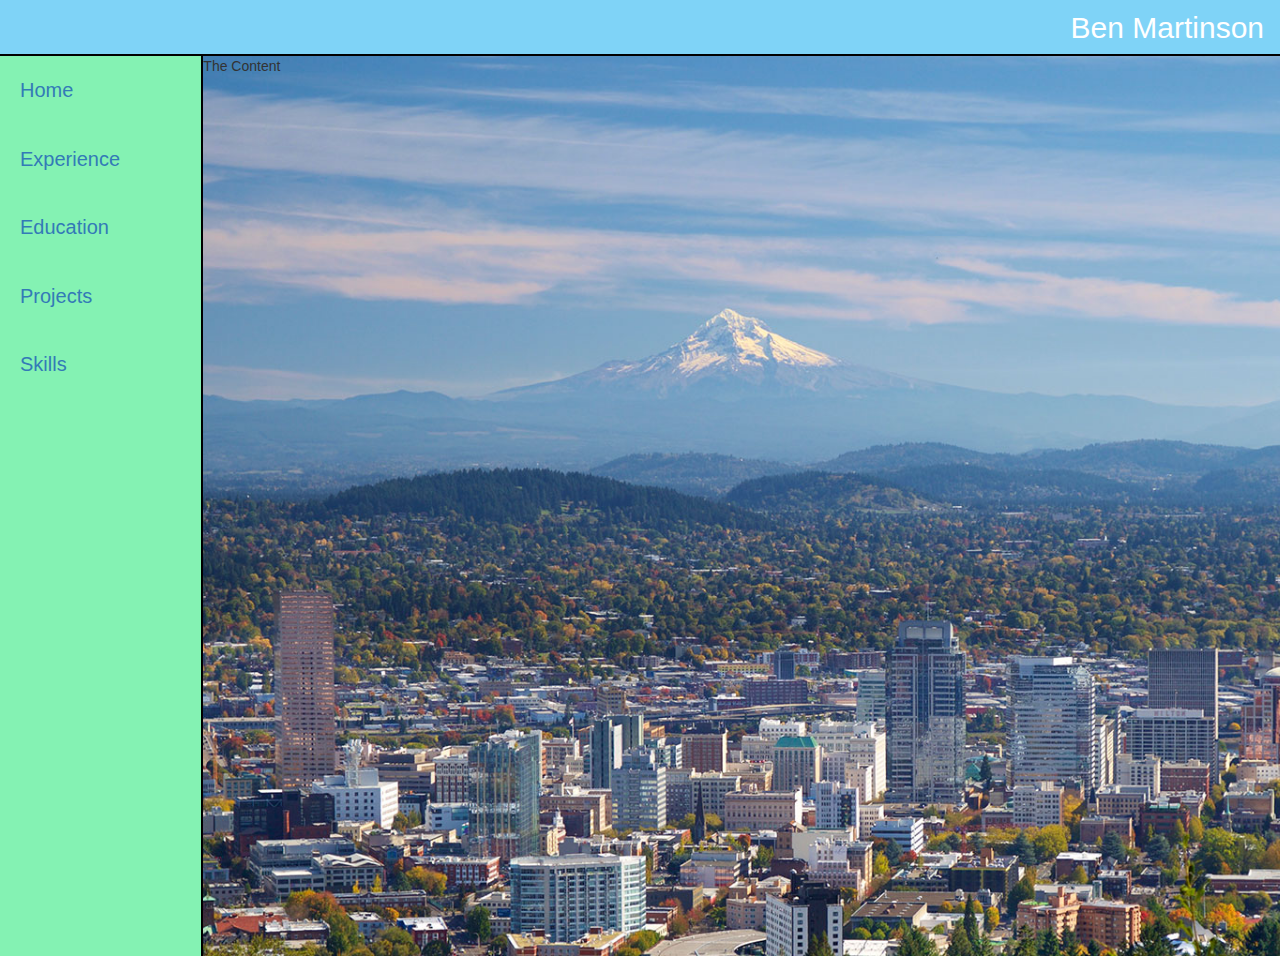
==== index.html @ 93c6b9b3 "Added a background image to the home page;" ====
<html>
  <head>
    <title>Ben Martinson's Portfolio</title>
    <link rel="stylesheet" href="https://maxcdn.bootstrapcdn.com/bootstrap/3.3.7/css/bootstrap.min.css" integrity="sha384-BVYiiSIFeK1dGmJRAkycuHAHRg32OmUcww7on3RYdg4Va+PmSTsz/K68vbdEjh4u" crossorigin="anonymous">
    <link href="css/styles.css" rel="stylesheet" type="text/css" media="all">
  </head>

  <body>
    <div class="container-fluid">
      <div class="row navbar contain-border-bottom mt-0">
        <h2>Ben Martinson</h2>
      </div>
      <div class="row">
        <div class="col-md-2 no-r-marg">
          <div class="sideBar contain-border-right">
              <a href="index.html"> Home </a>
              <a href="experience.html"> Experience </a>
              <a href="education.html"> Education </a>
              <a href="projects.html"> Projects</a>
              <a href="skills.html"> Skills </a>
          </div>
        </div>
        <div class="col-md-10 no-l-marg b-pic">
          <p>The Content</p>
        </div>
      </div>
    </div>

  </body>
</html>
---- css/styles.css ----
h2 {
  text-align: Right;
  margin: 10px;
  margin-right: 30px;
}

.container-fluid {
  padding: 0px;
}

.sideBar {
  background-color: #84f2b3;
  height: 100%;
}

.sideBar a {
  font-size: 20px;
  display: block;
  padding: 20px;
  text-decoration: none;
}

.sideBar a:hover {
  color: #f1f1f1;
}

.navbar{
    color: #FFFFFF;
    background-color: #7fd3f7;
    text-align: right;
}

.contain-border-right {
  border-right: 2px solid black;
}

.contain-border-bottom {
  border-bottom: 2px solid black;
}

.b-pic {
  background: url(../img/portland.jpg) no-repeat;
  float: left;
  margin-right: -15px;
    margin-left: -15px;
    padding-bottom: 62.5%;
    background-position: 50% 50%;
    background-repeat: no-repeat;
    background-size: cover;
    height: 100%;
}

.no-r-marg {
  margin-right: 0px;
  padding-right: 0px;
}

.no-l-marg {
  margin-left: 0px;
  padding-left: 0px;

}

.row {
  margin-bottom: 0px;
}
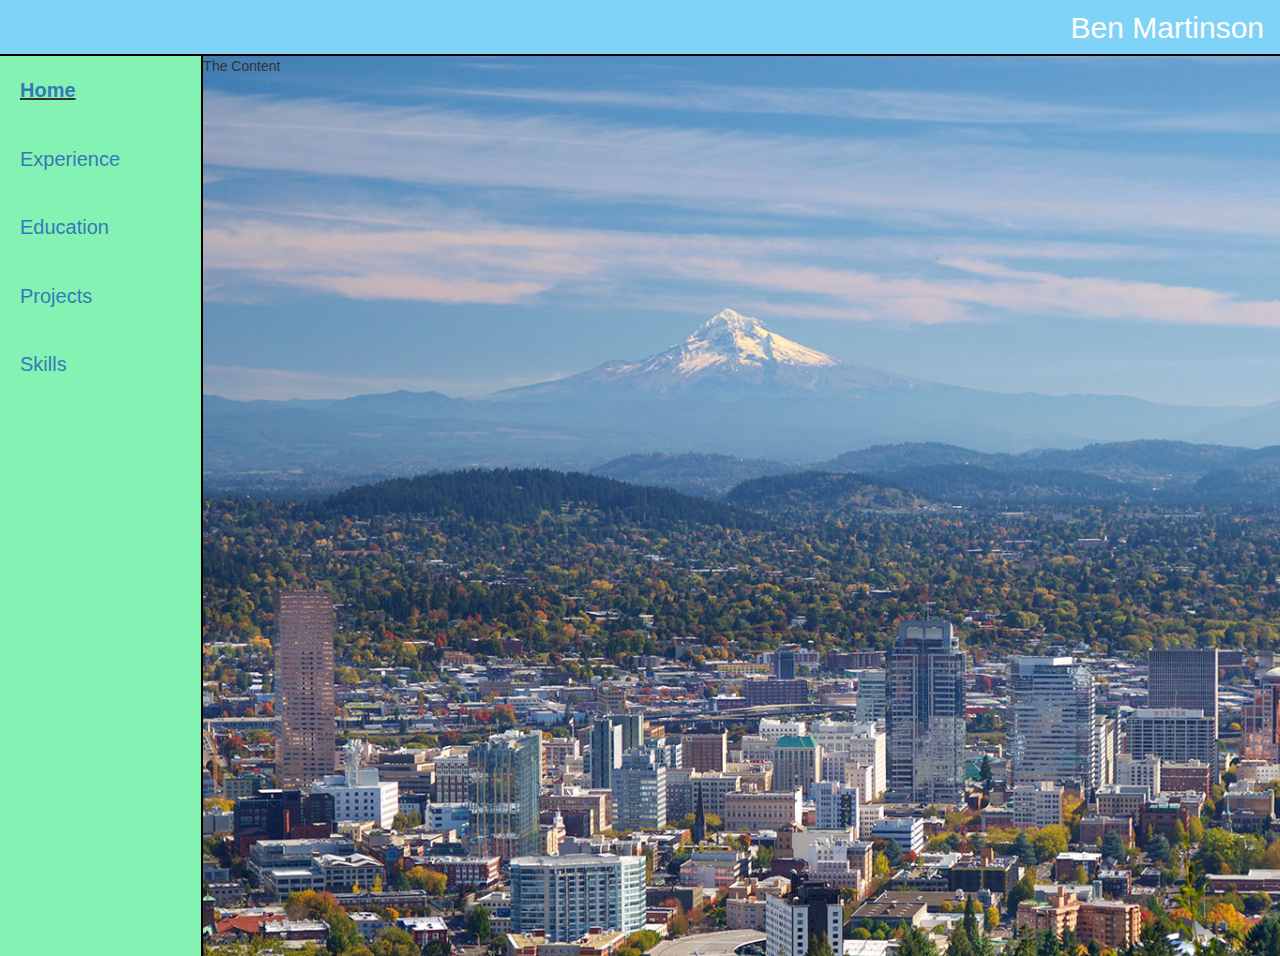
==== commit 94e8e53b: "Links now highlight after clicked, and basic layout is added to the links" ====
--- a/index.html
+++ b/index.html
@@ -13,7 +13,9 @@
       <div class="row">
         <div class="col-md-2 no-r-marg">
           <div class="sideBar contain-border-right">
-              <a href="index.html"> Home </a>
+            <div class="active-link">
+              <a href="projects.html"> <strong>Home</strong> </a>
+            </div>
               <a href="experience.html"> Experience </a>
               <a href="education.html"> Education </a>
               <a href="projects.html"> Projects</a>
--- a/css/styles.css
+++ b/css/styles.css
@@ -2,6 +2,10 @@
   text-align: Right;
   margin: 10px;
   margin-right: 30px;
+}
+
+.active-link {
+  text-decoration: underline;
 }
 
 .container-fluid {
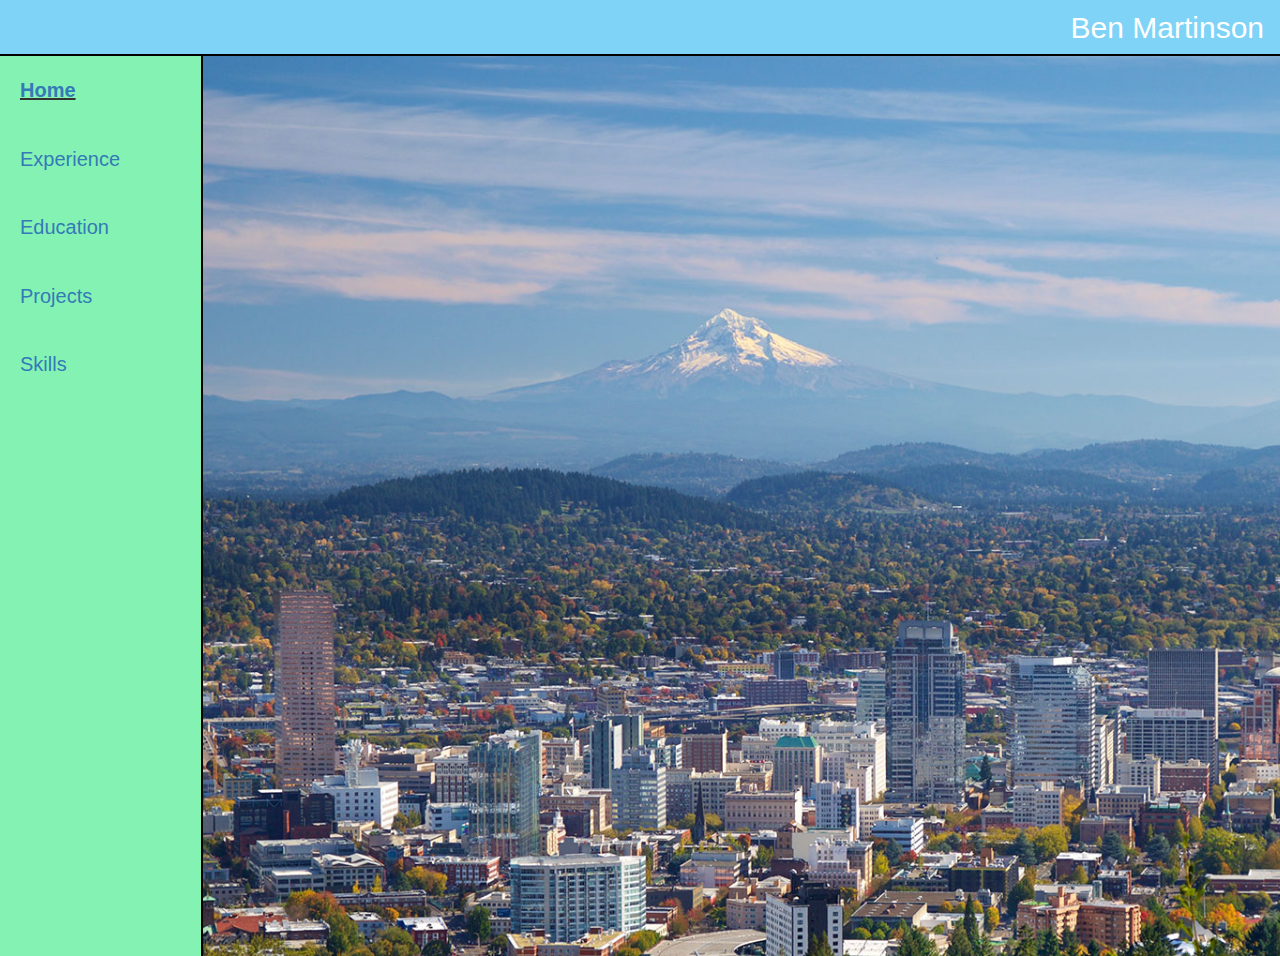
==== commit 48261b17: "Added Education List" ====
--- a/index.html
+++ b/index.html
@@ -8,7 +8,7 @@
   <body>
     <div class="container-fluid">
       <div class="row navbar contain-border-bottom mt-0">
-        <h2>Ben Martinson</h2>
+        <h2 class="title">Ben Martinson</h2>
       </div>
       <div class="row">
         <div class="col-md-2 no-r-marg">
@@ -23,7 +23,7 @@
           </div>
         </div>
         <div class="col-md-10 no-l-marg b-pic">
-          <p>The Content</p>
+          
         </div>
       </div>
     </div>
--- a/css/styles.css
+++ b/css/styles.css
@@ -1,4 +1,4 @@
-h2 {
+h2.title {
   text-align: Right;
   margin: 10px;
   margin-right: 30px;
@@ -28,10 +28,10 @@
   color: #f1f1f1;
 }
 
-.navbar{
-    color: #FFFFFF;
-    background-color: #7fd3f7;
-    text-align: right;
+.navbar {
+  color: #ffffff;
+  background-color: #7fd3f7;
+  text-align: right;
 }
 
 .contain-border-right {
@@ -46,12 +46,12 @@
   background: url(../img/portland.jpg) no-repeat;
   float: left;
   margin-right: -15px;
-    margin-left: -15px;
-    padding-bottom: 62.5%;
-    background-position: 50% 50%;
-    background-repeat: no-repeat;
-    background-size: cover;
-    height: 100%;
+  margin-left: -15px;
+  padding-bottom: 62.5%;
+  background-position: 50% 50%;
+  background-repeat: no-repeat;
+  background-size: cover;
+  height: 100%;
 }
 
 .no-r-marg {
@@ -62,9 +62,16 @@
 .no-l-marg {
   margin-left: 0px;
   padding-left: 0px;
-
 }
 
 .row {
   margin-bottom: 0px;
 }
+
+ul {
+  list-style: none;
+}
+
+.jumbotron {
+  margin-top: 30px;
+}
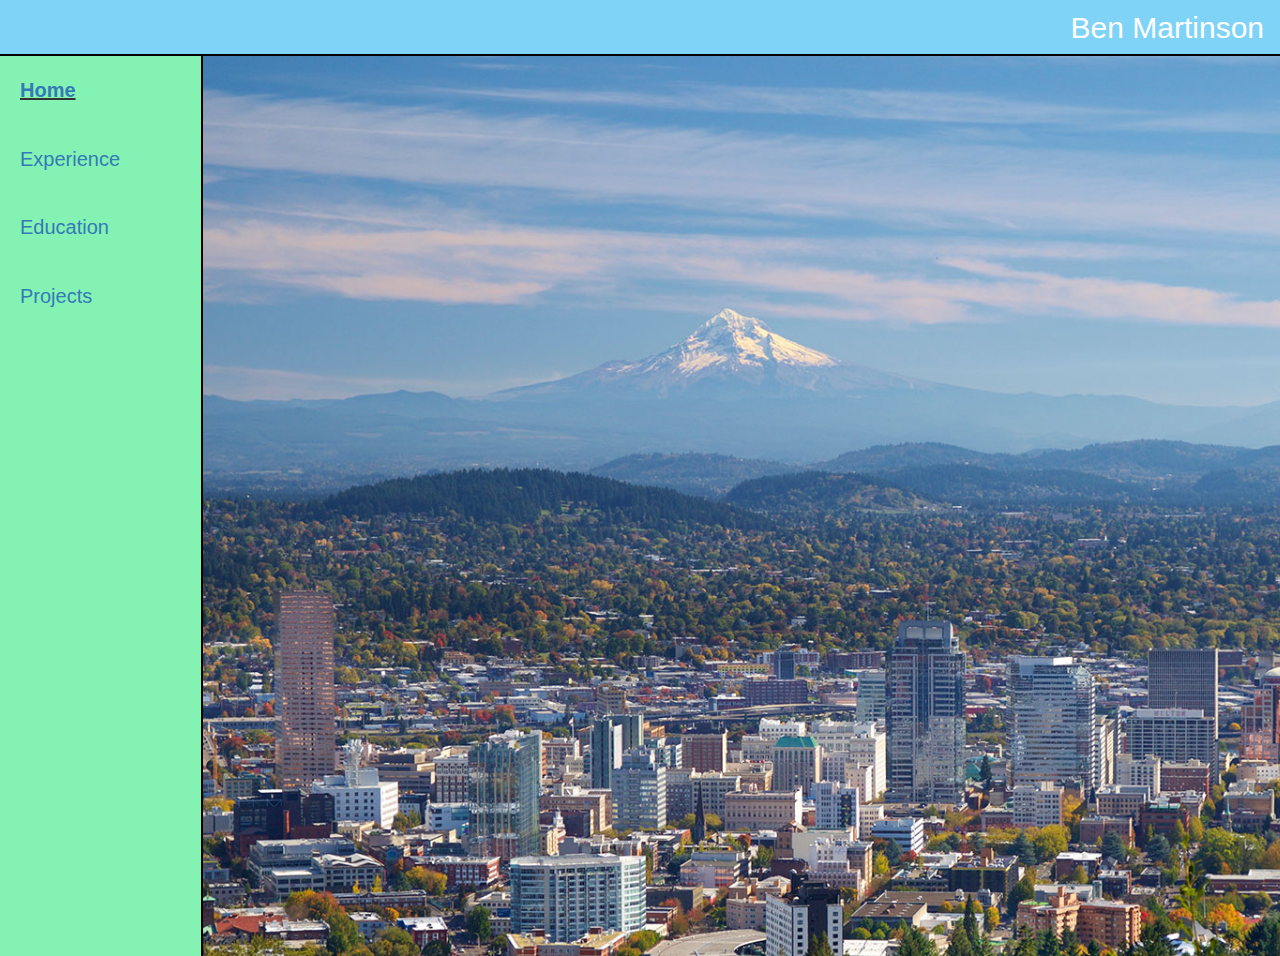
==== commit 492ecabe: "Added a Readme" ====
--- a/index.html
+++ b/index.html
@@ -19,11 +19,10 @@
               <a href="experience.html"> Experience </a>
               <a href="education.html"> Education </a>
               <a href="projects.html"> Projects</a>
-              <a href="skills.html"> Skills </a>
           </div>
         </div>
         <div class="col-md-10 no-l-marg b-pic">
-          
+
         </div>
       </div>
     </div>
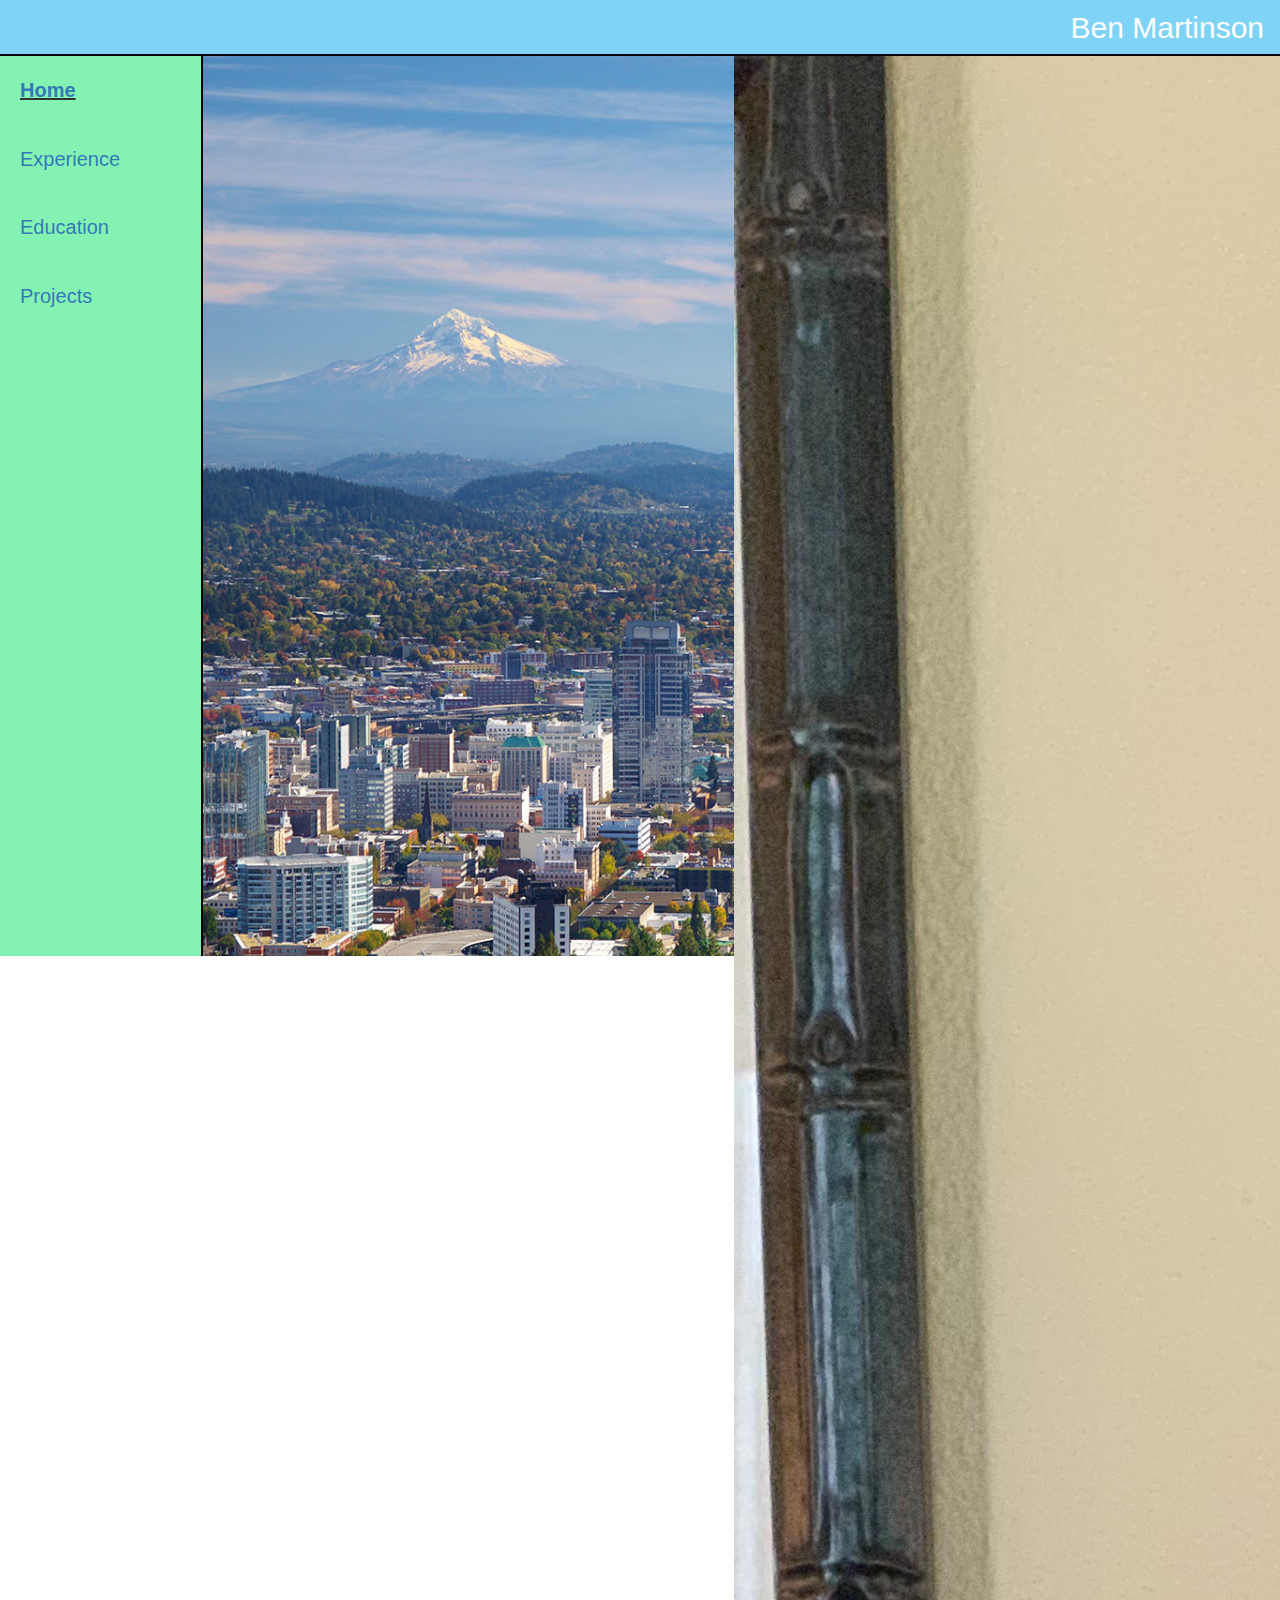
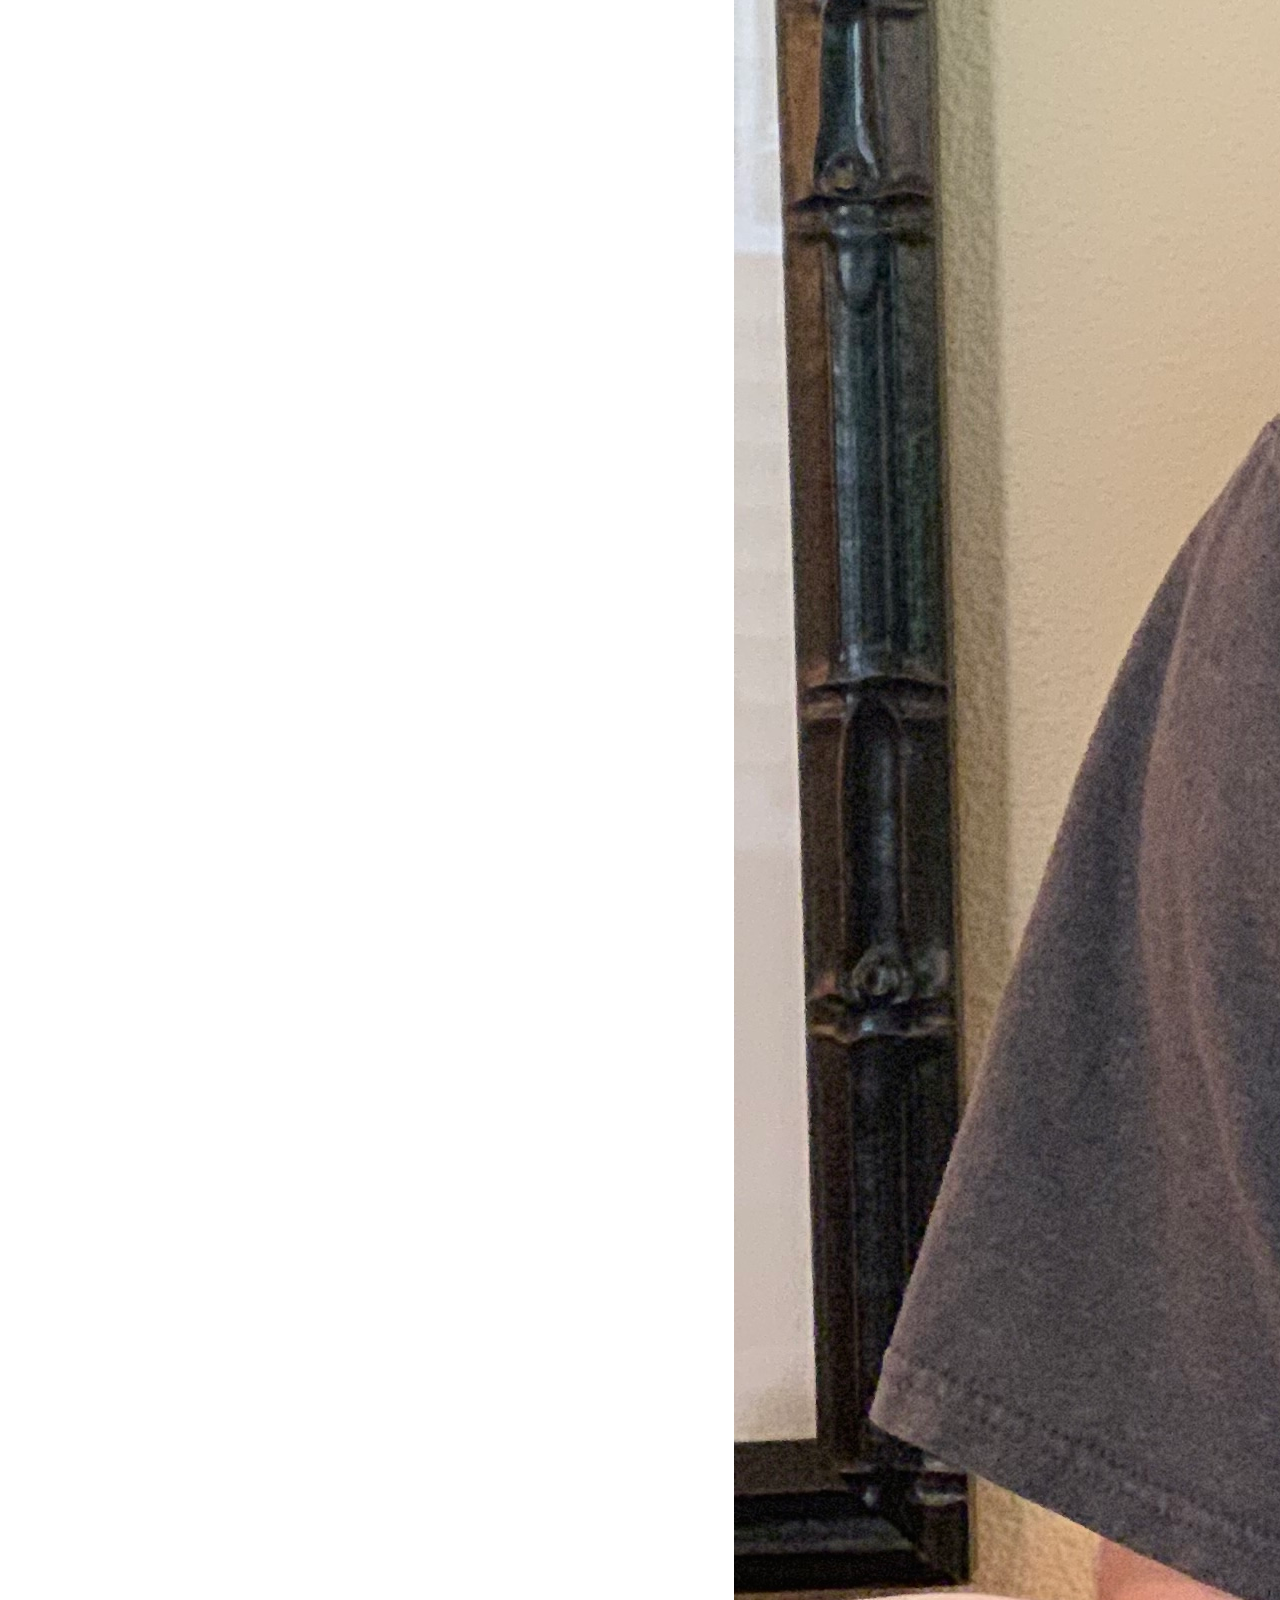
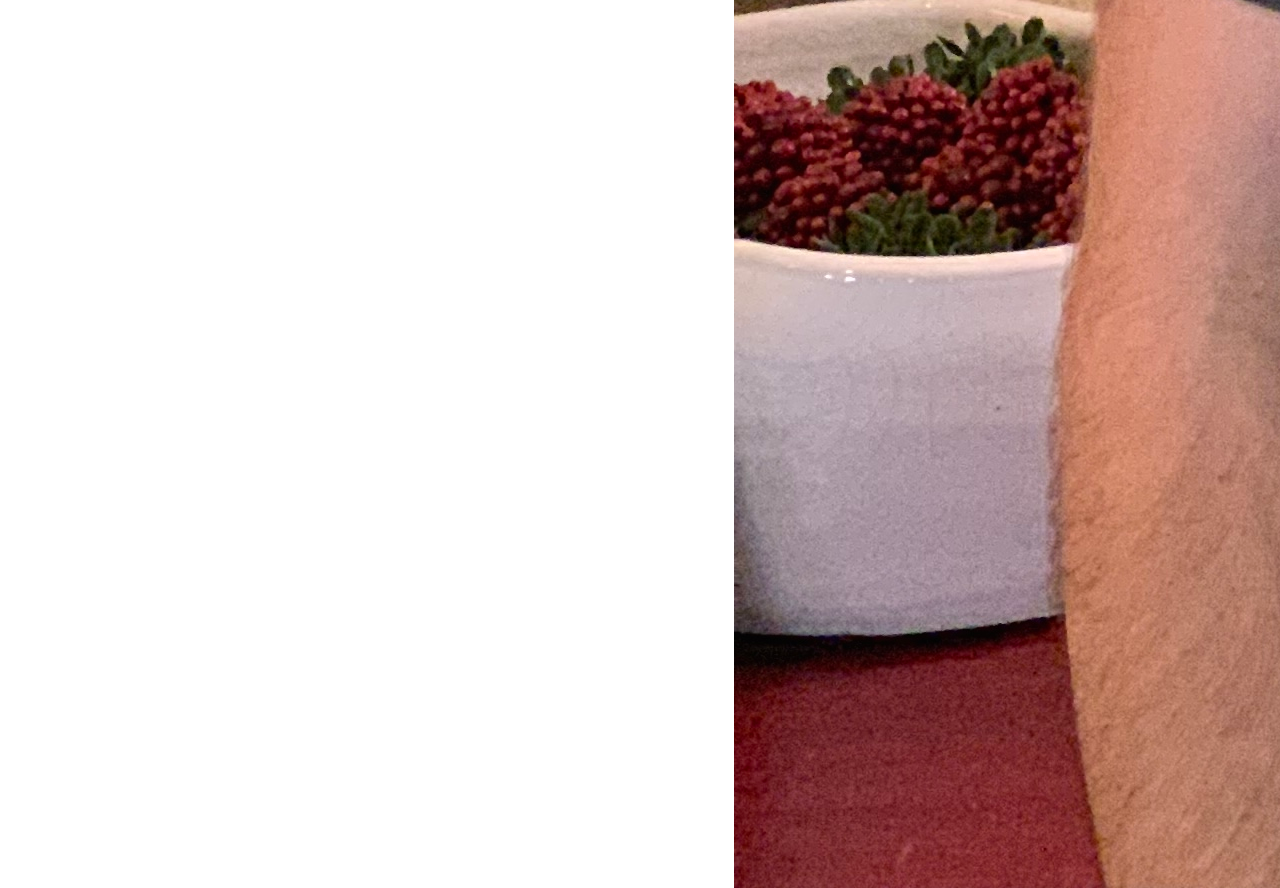
==== commit f01490cb: "Added pic" ====
--- a/index.html
+++ b/index.html
@@ -21,8 +21,11 @@
               <a href="projects.html"> Projects</a>
           </div>
         </div>
-        <div class="col-md-10 no-l-marg b-pic">
+        <div class="col-md-5 no-l-marg b-pic">
 
+        </div>
+        <div class="col-md-5 no-l-marg b-pic">
+          <img src="img/selfPic.jpg"
         </div>
       </div>
     </div>
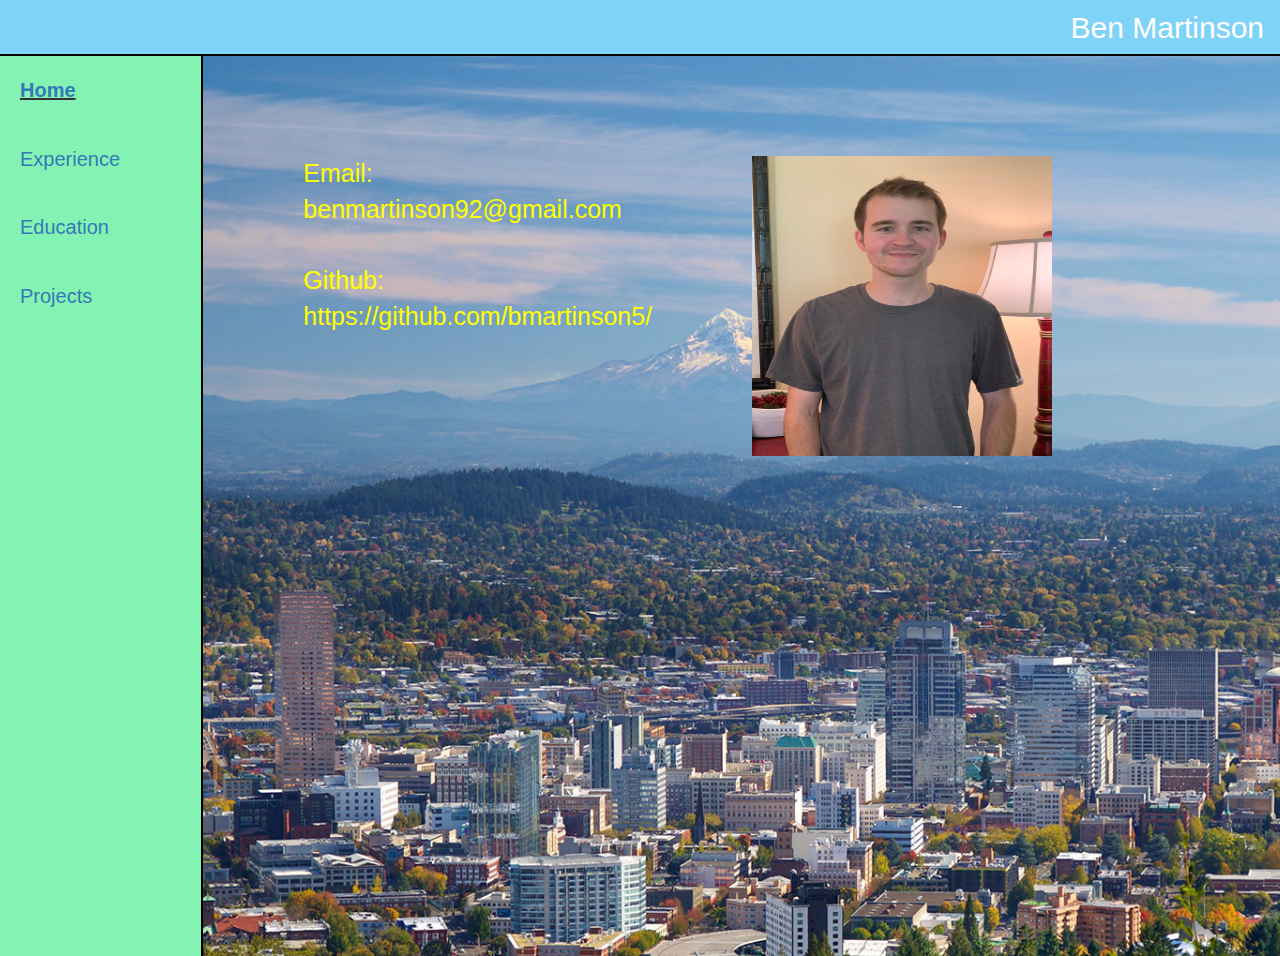
==== commit 8c4b4572: "Another Update" ====
--- a/index.html
+++ b/index.html
@@ -21,11 +21,17 @@
               <a href="projects.html"> Projects</a>
           </div>
         </div>
-        <div class="col-md-5 no-l-marg b-pic">
+        <div class="col-md-10 no-l-marg b-pic">
+          <div class="col-md-5 no-l-marg">
+            <p class="links">
+              Email: benmartinson92@gmail.com <br /><br />
+              Github: https://github.com/bmartinson5/
+              </p>
 
-        </div>
-        <div class="col-md-5 no-l-marg b-pic">
-          <img src="img/selfPic.jpg"
+          </div>
+          <div class="col-md-5 no-l-marg">
+            <img src="img/selfPic.jpg" />
+          </div>
         </div>
       </div>
     </div>
--- a/css/styles.css
+++ b/css/styles.css
@@ -75,3 +75,15 @@
 .jumbotron {
   margin-top: 30px;
 }
+
+img {
+  padding: 100px;
+  width: 500px;
+  height: 500px;
+}
+
+p.links {
+  padding: 100px;
+  font-size: 25px;
+  color: Yellow;
+}
